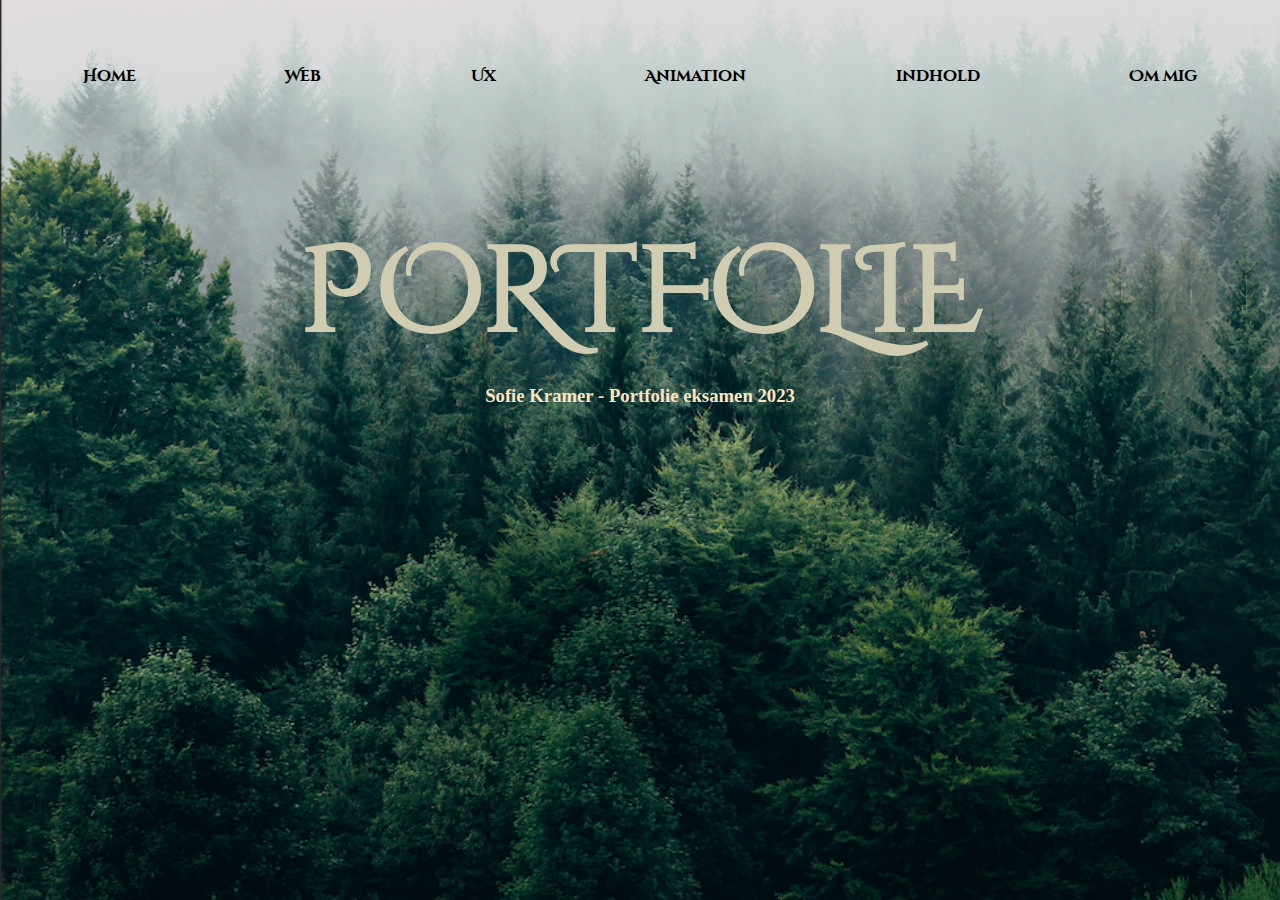
==== index.html @ 266eb2de "Ændringer i index css og html" ====
<!DOCTYPE html>
<html lang="en">
  <head>
    <meta charset="UTF-8" />
    <meta http-equiv="X-UA-Compatible" content="IE=edge" />
    <meta name="robots" content="noindex" />
    <meta name="viewport" content="width=device-width, initial-scale=1.0" />
    <link rel="stylesheet" href="/index.css" />
    <link rel="stylesheet" href="/overordnet.css" />
 
    <title>Portfolie</title>
  </head>
  <body>
    <header>
      <nav class="main-menu">
        <button class="toggle-btn"></button>
        <ul>
          <li><a href="index.html">Home</a></li>
          <li><a href="Web.html">Web</a></li>
          <li><a href="Ux.html"> Ux</a></li>
          <li><a href="Animation.html">Animation</a></li>
          <li><a href="indhold.html">indhold</a></li>

          <!-- <li><a href="opgaver.html">Opgaver</a></li> -->
          <li><a href="ommig.html">Om mig</a></li>
        </ul>
      </header>
      <main>
        <div class="grid">
          <h1> PORTFOLIE </h1>
          <h3 class="navn">Sofie Kramer - Portfolie eksamen 2023</h3>
          </div>
    </main>
 
    <script src="portfolie.js"></script>
  </body>
</html>
---- index.css ----
/* Mine fonts */

@font-face {
  font-family: "cinzeldecoration";
  src: url("MenuFont/cinzeldecorative-regular-webfont.woff2") format("woff");
}

@font-face {
  font-family: "cinzeldecoration1";
  src: url("MenuFont/cinzeldecorative-bold-webfont.woff2") format("woff");
}

/* Min menu (Unordered list) */

ul {
  list-style: none;
  display: flex;
  font-family: "cinzeldecoration1";
  justify-content: space-around;
  padding: 50px 0;
  /* background-color: rgba(0, 0, 0, 0.144); */
}

ul:hover {
  letter-spacing: 1px;
  transition: 700ms ease;
}

ul a {
  color: rgb(0, 0, 0);
  text-decoration: none;
}

/* Min baggrund */

body {
  background-image: url(billeder/Skærmbillede\ 2023-01-04\ kl.\ 17.43.20.png);
  background-size: cover;
}

/* Portfolie overskrift på Forside (ease in)*/

.container {
  height: 50%;
  display: flex;
  margin: 10% 30%;
  flex-direction: column;
  align-items: center;
}

h1 {
  font-size: 120px;
  font-family: "cinzeldecoration";
  transition: 700ms ease;
  margin-bottom: 0px;
  color: rgb(207, 204, 177);
  text-align: center;
}

h1:hover {
  letter-spacing: 1px;
}

.navn {
  color: bisque;
  text-align: center;
}

/* burgermenu */
.toggle-btn {
  font-family: "astralaga";
  background: transparent;
  padding: 5px;
  border: solid 1px;
  min-width: 44px;
  min-height: 44px;
  font-size: 1.1rem;
  cursor: pointer;
  display: none;
  place-content: center;
}

h4 {
  text-align: center;
  font-size: xx-large;
}

.grid {
  grid-template-columns: 1fr;
}

@media (max-width: 600px) {
  .toggle-btn {
    display: block;
  }

  .main-menu.shown {
    display: contents;
  }

  .main-menu ul {
    display: none;
  }

  .main-menu.shown ul {
    border-top: 1px solid #000;
    padding-top: 1rem;
    display: flex;
    flex-flow: column;
    flex-basis: 100%;
  }

  h1 {
    font-size: 60px;
  }

  ul a {
    color: rgb(207, 204, 177);
  }

  .grid {
    grid-template-columns: 1fr;
  }

  body {
    background-size: 100%;
  }

  img {
    width: 100%;
  }
}
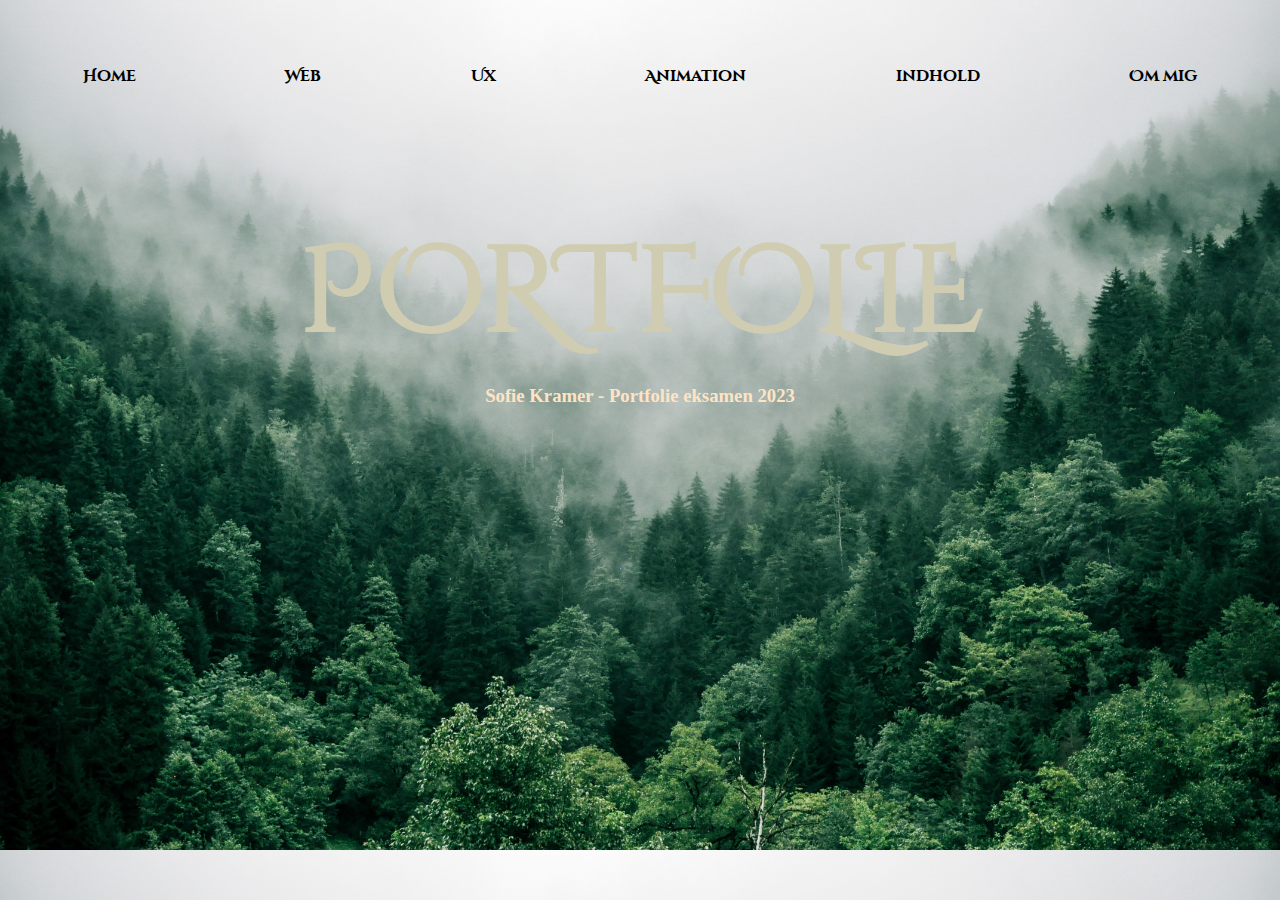
==== commit 7a2ec8de: "ænding til dansk" ====
--- a/index.html
+++ b/index.html
@@ -1,5 +1,5 @@
 <!DOCTYPE html>
-<html lang="en">
+<html lang="da">
   <head>
     <meta charset="UTF-8" />
     <meta http-equiv="X-UA-Compatible" content="IE=edge" />
--- a/index.css
+++ b/index.css
@@ -34,7 +34,7 @@
 /* Min baggrund */
 
 body {
-  background-image: url(billeder/Skærmbillede\ 2023-01-04\ kl.\ 17.43.20.png);
+  background-image: url(billeder/forside.jpg);
   background-size: cover;
 }
 
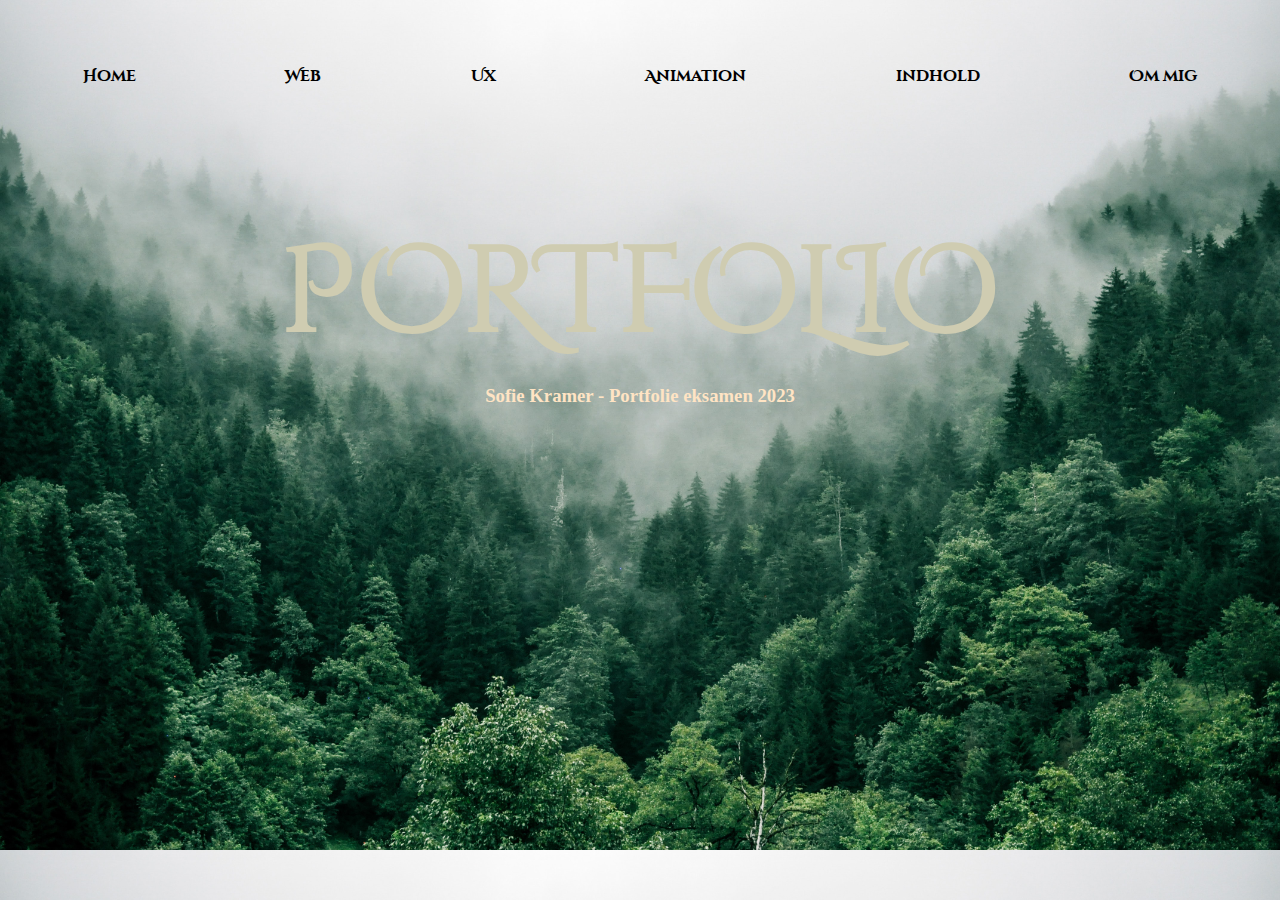
==== commit 0ec8b919: "PORTFOLIO" ====
--- a/index.html
+++ b/index.html
@@ -1,13 +1,11 @@
 <!DOCTYPE html>
 <html lang="da">
   <head>
+    <link rel="icon" type="image/svg+xml" href="favicon.svg" />
     <meta charset="UTF-8" />
     <meta http-equiv="X-UA-Compatible" content="IE=edge" />
-    <meta name="robots" content="noindex" />
     <meta name="viewport" content="width=device-width, initial-scale=1.0" />
-    <link rel="stylesheet" href="/index.css" />
-    <link rel="stylesheet" href="/overordnet.css" />
- 
+    <link rel="stylesheet" href="./index.css" />
     <title>Portfolie</title>
   </head>
   <body>
@@ -15,23 +13,21 @@
       <nav class="main-menu">
         <button class="toggle-btn"></button>
         <ul>
-          <li><a href="index.html">Home</a></li>
-          <li><a href="Web.html">Web</a></li>
-          <li><a href="Ux.html"> Ux</a></li>
-          <li><a href="Animation.html">Animation</a></li>
-          <li><a href="indhold.html">indhold</a></li>
-
-          <!-- <li><a href="opgaver.html">Opgaver</a></li> -->
-          <li><a href="ommig.html">Om mig</a></li>
+          <li><a href="./index.html">Home</a></li>
+          <li><a href="./Web.html">Web</a></li>
+          <li><a href="./Ux.html"> Ux</a></li>
+          <li><a href="./Animation.html">Animation</a></li>
+          <li><a href="./indhold.html">indhold</a></li>
+          <li><a href="./ommig.html">Om mig</a></li>
         </ul>
-      </header>
-      <main>
-        <div class="grid">
-          <h1> PORTFOLIE </h1>
-          <h3 class="navn">Sofie Kramer - Portfolie eksamen 2023</h3>
-          </div>
+      </nav>
+    </header>
+    <main>
+      <div class="grid">
+        <h1>PORTFOLIO</h1>
+        <h3 class="navn">Sofie Kramer - Portfolie eksamen 2023</h3>
+      </div>
     </main>
- 
-    <script src="portfolie.js"></script>
+    <script src="./portfolie.js"></script>
   </body>
-</html>+</html>
--- a/index.css
+++ b/index.css
@@ -34,7 +34,7 @@
 /* Min baggrund */
 
 body {
-  background-image: url(billeder/forside.jpg);
+  background-image: url(./billeder/forside.jpg);
   background-size: cover;
 }
 
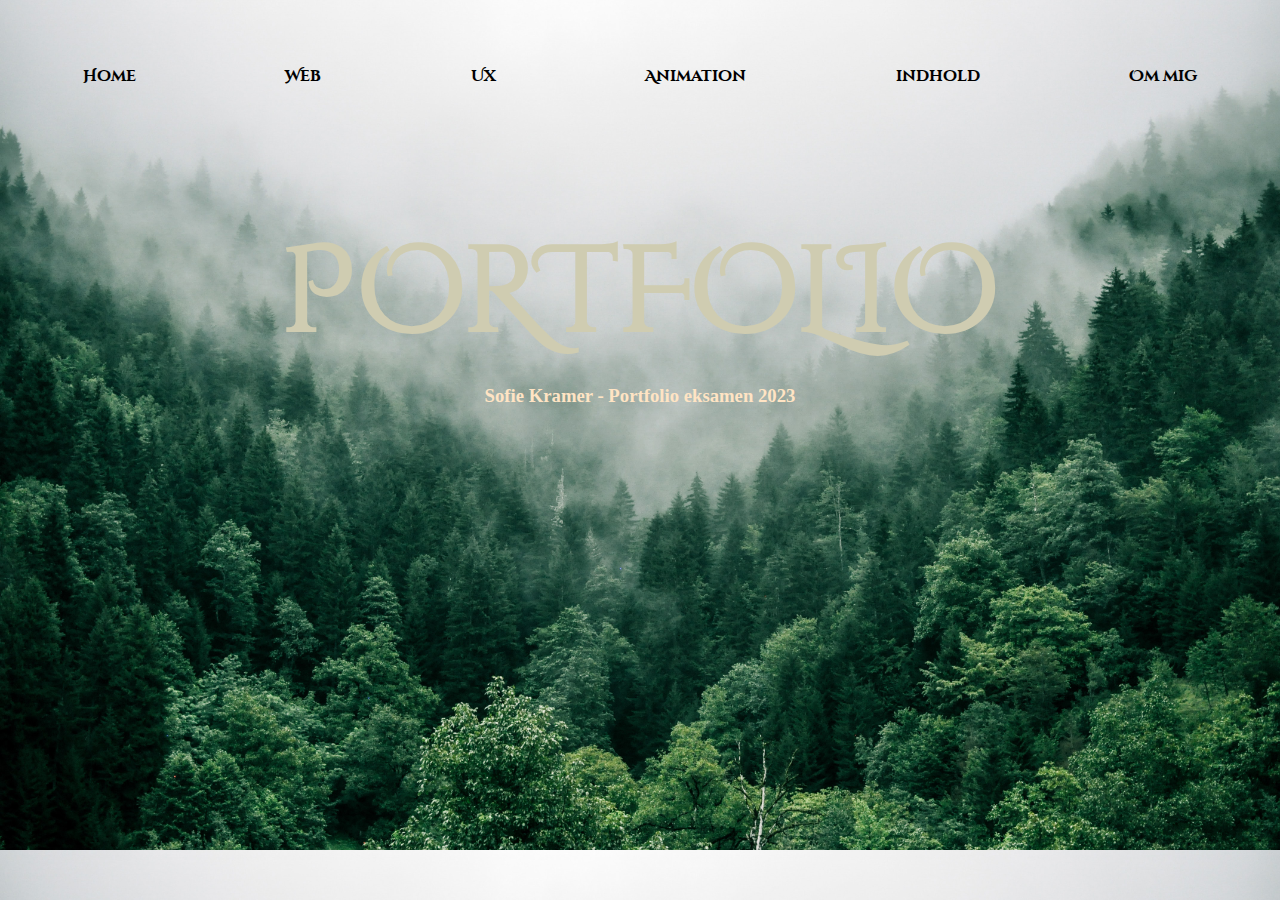
==== commit 04244413: "portfolio" ====
--- a/index.html
+++ b/index.html
@@ -25,7 +25,7 @@
     <main>
       <div class="grid">
         <h1>PORTFOLIO</h1>
-        <h3 class="navn">Sofie Kramer - Portfolie eksamen 2023</h3>
+        <h3 class="navn">Sofie Kramer - Portfolio eksamen 2023</h3>
       </div>
     </main>
     <script src="./portfolie.js"></script>
